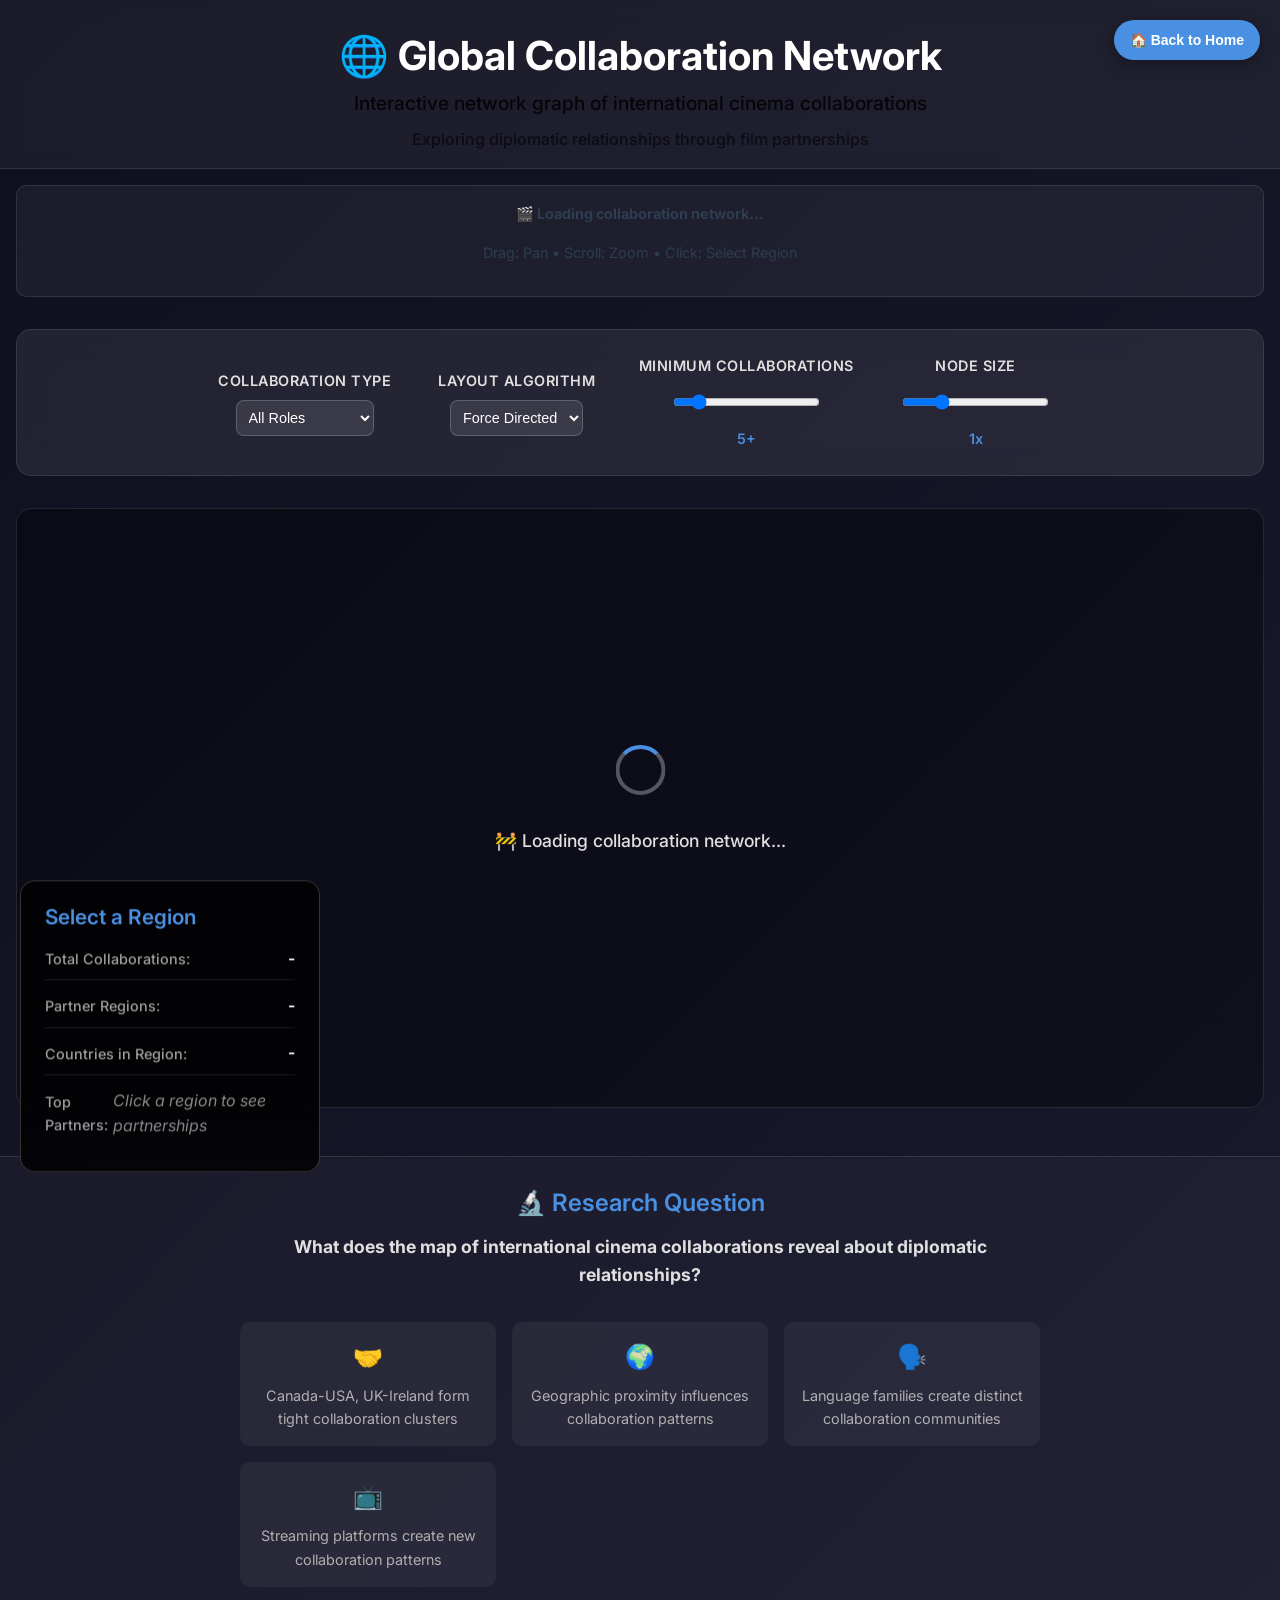
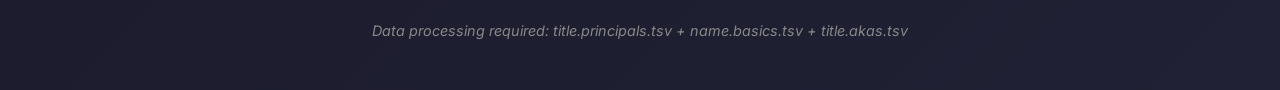
==== collaboration-network.html @ 0bec1ea6 "MAP GRAPH" ====
<!DOCTYPE html>
<html lang="en">
<head>
    <meta charset="UTF-8">
    <meta name="viewport" content="width=device-width, initial-scale=1.0">
    <title>Global Collaboration Network - Cinema Partnerships</title>
    
    <!-- D3.js v7 -->
    <script src="https://d3js.org/d3.v7.min.js"></script>
    
    <!-- CSS -->
    <link rel="stylesheet" href="styles.css">
    
    <!-- Google Fonts -->
    <link href="https://fonts.googleapis.com/css2?family=Inter:wght@300;400;500;600;700&display=swap" rel="stylesheet">
    
    <style>
        /* Override Hebrew styles for English */
        body {
            font-family: 'Inter', sans-serif;
            direction: ltr;
            text-align: left;
            background: linear-gradient(135deg, #0f0f1e 0%, #1a1a2e 100%);
            color: white;
            margin: 0;
            padding: 0;
            overflow-x: hidden;
        }
        
        .container {
            max-width: 1400px;
            margin: 0 auto;
            padding: 0 20px;
        }
        
        /* Back to Home Button */
        .back-to-home {
            position: fixed;
            top: 20px;
            right: 20px;
            background: #4a90e2;
            color: white;
            border: none;
            padding: 12px 16px;
            border-radius: 50px;
            font-size: 14px;
            font-weight: 600;
            cursor: pointer;
            z-index: 1000;
            transition: background 0.3s ease;
            box-shadow: 0 4px 15px rgba(0, 0, 0, 0.3);
        }
        
        .back-to-home:hover {
            background: #357abd;
        }
        
        /* Main Layout */
        .viz-container {
            min-height: 100vh;
            display: flex;
            flex-direction: column;
        }
        
        .viz-header {
            text-align: center;
            padding: 2rem 0 1rem 0;
            background: rgba(255, 255, 255, 0.05);
            backdrop-filter: blur(10px);
            border-bottom: 1px solid rgba(255, 255, 255, 0.1);
        }
        
        .viz-header h1 {
            font-size: 2.5rem;
            font-weight: 700;
            margin: 0 0 0.5rem 0;
            color: #ffffff;
        }
        
        .viz-header p {
            font-size: 1.2rem;
            margin: 0;
            opacity: 0.8;
            color: #e0e0e0;
        }
        
        .viz-header .subtitle {
            font-size: 1rem;
            margin-top: 0.5rem;
            opacity: 0.6;
        }
        
        /* Controls Panel */
        .controls-panel {
            background: rgba(255, 255, 255, 0.08);
            backdrop-filter: blur(15px);
            border: 1px solid rgba(255, 255, 255, 0.1);
            border-radius: 15px;
            padding: 1.5rem;
            margin: 1rem;
            display: flex;
            flex-wrap: wrap;
            gap: 2rem;
            align-items: center;
            justify-content: center;
        }
        
        .control-group {
            display: flex;
            flex-direction: column;
            gap: 0.5rem;
            min-width: 180px;
        }
        
        .control-group label {
            font-size: 0.9rem;
            font-weight: 600;
            color: #e0e0e0;
            text-transform: uppercase;
            letter-spacing: 0.5px;
        }
        
        .control-group select,
        .control-group input[type="range"] {
            background: rgba(255, 255, 255, 0.1);
            border: 1px solid rgba(255, 255, 255, 0.2);
            border-radius: 8px;
            padding: 0.5rem;
            color: white;
            font-size: 0.9rem;
        }
        
        .control-group select:focus,
        .control-group input:focus {
            outline: none;
            border-color: #4a90e2;
            box-shadow: 0 0 0 2px rgba(74, 144, 226, 0.3);
        }
        
        .control-group select option {
            background: #1a1a2e;
            color: white;
        }
        
        .range-value {
            color: #4a90e2;
            font-weight: 600;
            font-size: 0.9rem;
        }
        
        /* Network Visualization Container */
        .network-container {
            flex: 1;
            position: relative;
            margin: 1rem;
            border-radius: 15px;
            overflow: hidden;
            background: rgba(0, 0, 0, 0.3);
            border: 1px solid rgba(255, 255, 255, 0.1);
            min-height: 600px;
        }
        
        #network-svg {
            width: 100%;
            height: 100%;
            display: block;
            cursor: grab;
        }
        
        #network-svg:active {
            cursor: grabbing;
        }
        
        /* Network Elements */
        .country-node {
            cursor: pointer;
            stroke-width: 2px;
            stroke: rgba(255, 255, 255, 0.8);
            transition: all 0.3s ease;
        }
        
        .country-node:hover {
            stroke-width: 3px;
            stroke: #ffffff;
        }
        
        .country-node.selected {
            stroke-width: 4px;
            stroke: #ffff00;
        }
        
        .collaboration-link {
            stroke: rgba(255, 255, 255, 0.6);
            stroke-linecap: round;
            transition: all 0.3s ease;
        }
        
        .collaboration-link.highlighted {
            stroke: rgba(255, 255, 255, 0.9);
            stroke-width: 4px;
            filter: drop-shadow(0px 0px 4px rgba(255,255,255,0.6));
        }
        
        .collaboration-link:hover {
            stroke: rgba(255, 255, 255, 0.85);
            filter: drop-shadow(0px 0px 3px rgba(255,255,255,0.5));
        }
        
        .country-label {
            font-family: 'Inter', sans-serif;
            font-size: 12px;
            font-weight: 600;
            fill: white;
            text-anchor: middle;
            pointer-events: none;
            user-select: none;
        }
        
        .country-label.large {
            font-size: 14px;
        }
        
        .tooltip {
            position: absolute;
            background: rgba(0, 0, 0, 0.9);
            color: white;
            padding: 10px;
            border-radius: 8px;
            font-size: 12px;
            pointer-events: none;
            opacity: 0;
            transition: opacity 0.3s ease;
            border: 1px solid rgba(255, 255, 255, 0.2);
            z-index: 1000;
        }
        
        /* Loading Indicator */
        .loading-indicator {
            position: absolute;
            top: 50%;
            left: 50%;
            transform: translate(-50%, -50%);
            text-align: center;
            z-index: 10;
        }
        
        .spinner {
            width: 50px;
            height: 50px;
            border: 4px solid rgba(255, 255, 255, 0.3);
            border-top: 4px solid #4a90e2;
            border-radius: 50%;
            animation: spin 1s linear infinite;
            margin: 0 auto 1rem auto;
        }
        
        @keyframes spin {
            0% { transform: rotate(0deg); }
            100% { transform: rotate(360deg); }
        }
        
        .loading-text {
            color: #e0e0e0;
            font-size: 1.1rem;
            font-weight: 500;
        }
        
        /* Info Panel */
        .info-panel {
            position: fixed;
            bottom: 20px;
            left: 20px;
            background: rgba(0, 0, 0, 0.8);
            backdrop-filter: blur(15px);
            border: 1px solid rgba(255, 255, 255, 0.2);
            border-radius: 15px;
            padding: 1.5rem;
            max-width: 300px;
            z-index: 100;
            transform: translateY(100%);
            transition: transform 0.3s ease;
        }
        
        .info-panel.visible {
            transform: translateY(0);
        }
        
        .country-info h3 {
            margin: 0 0 1rem 0;
            color: #4a90e2;
            font-size: 1.3rem;
        }
        
        .country-stats {
            display: flex;
            flex-direction: column;
            gap: 0.8rem;
        }
        
        .stat {
            display: flex;
            justify-content: space-between;
            align-items: center;
            padding-bottom: 0.5rem;
            border-bottom: 1px solid rgba(255, 255, 255, 0.1);
        }
        
        .stat:last-child {
            border-bottom: none;
        }
        
        .stat-label {
            color: #b0b0b0;
            font-size: 0.9rem;
        }
        
        .stat-value {
            color: #ffffff;
            font-weight: 600;
        }
        
        .top-partners {
            display: flex;
            flex-direction: column;
            gap: 0.3rem;
        }
        
        .partner-item {
            display: flex;
            justify-content: space-between;
            font-size: 0.85rem;
        }
        
        .partner-country {
            color: #e0e0e0;
        }
        
        .partner-count {
            color: #4a90e2;
            font-weight: 600;
        }
        
        /* Legend */
        .legend {
            position: fixed;
            top: 80px;
            right: 20px;
            background: rgba(0, 0, 0, 0.8);
            backdrop-filter: blur(15px);
            border: 1px solid rgba(255, 255, 255, 0.2);
            border-radius: 15px;
            padding: 1rem;
            z-index: 100;
            max-width: 250px;
        }
        
        .legend h4 {
            margin: 0 0 0.8rem 0;
            color: #4a90e2;
            font-size: 1rem;
            text-align: center;
        }
        
        .legend-item {
            display: flex;
            align-items: center;
            gap: 0.5rem;
            margin-bottom: 0.5rem;
            font-size: 0.85rem;
        }
        
        .legend-color {
            width: 16px;
            height: 16px;
            border-radius: 50%;
            flex-shrink: 0;
        }
        
        .legend-label {
            color: #e0e0e0;
        }
        
        /* Responsive Design */
        @media (max-width: 768px) {
            .controls-panel {
                flex-direction: column;
                gap: 1rem;
            }
            
            .control-group {
                min-width: auto;
                width: 100%;
            }
            
            .viz-header h1 {
                font-size: 2rem;
            }
            
            .info-panel {
                left: 10px;
                right: 10px;
                max-width: none;
            }
            
            .legend {
                right: 10px;
                max-width: 200px;
            }
        }
        
        /* Instructions */
        .instructions {
            background: rgba(255, 255, 255, 0.05);
            border: 1px solid rgba(255, 255, 255, 0.1);
            border-radius: 10px;
            padding: 1rem;
            margin: 1rem;
            text-align: center;
            color: #b0b0b0;
            font-size: 0.9rem;
        }
        
        .instructions.hidden {
            display: none;
        }
    </style>
</head>
<body>
    <!-- Back to Home Button -->
    <button class="back-to-home" onclick="location.href='index.html'">🏠 Back to Home</button>
    
    <!-- Main Container -->
    <div class="viz-container">
        <!-- Header Section -->
        <div class="viz-header">
            <h1>🌐 Global Collaboration Network</h1>
            <p>Interactive network graph of international cinema collaborations</p>
            <p class="subtitle">Exploring diplomatic relationships through film partnerships</p>
        </div>
        
        <!-- Instructions -->
                    <div class="instructions" id="instructions">
            <p><strong>🎬 Loading collaboration network...</strong></p>
            <p>Drag: Pan • Scroll: Zoom • Click: Select Region</p>
        </div>
        
        <!-- Controls Panel -->
        <div class="controls-panel">
            <div class="control-group">
                <label>Collaboration Type</label>
                <select id="collaboration-filter">
                    <option value="all">All Roles</option>
                    <option value="directors">Directors Only</option>
                    <option value="actors">Actors Only</option>
                    <option value="writers">Writers Only</option>
                    <option value="producers">Producers Only</option>
                </select>
            </div>
            
            <div class="control-group">
                <label>Layout Algorithm</label>
                <select id="layout-algorithm">
                    <option value="force">Force Directed</option>
                    <option value="circular">Circular</option>
                    <option value="sphere">Spherical</option>
                </select>
            </div>
            
            <div class="control-group">
                <label>Minimum Collaborations</label>
                <input type="range" id="min-collaborations" min="1" max="50" value="5">
                <div class="range-value" id="min-collab-value">5+</div>
            </div>
            
            <div class="control-group">
                <label>Node Size</label>
                <input type="range" id="node-size" min="0.5" max="3" step="0.1" value="1">
                <div class="range-value" id="node-size-value">1x</div>
            </div>
        </div>
        
        <!-- Network Visualization Container -->
        <div class="network-container" id="network-container">
            <div class="loading-indicator" id="loading-indicator">
                <div class="spinner"></div>
                <p class="loading-text">🚧 Loading collaboration network...</p>
            </div>
            <svg id="network-svg"></svg>
        </div>
        
        <!-- Legend -->
        <div class="legend" id="legend" style="display: none;">
            <h4>🌍 Regional Communities</h4>
            <div id="legend-content"></div>
        </div>
        
        <!-- Info Panel -->
        <div class="info-panel" id="info-panel">
            <div class="country-info" id="country-info">
                <h3 id="country-name">Select a Region</h3>
                <div class="country-stats">
                    <div class="stat">
                        <span class="stat-label">Total Collaborations:</span>
                        <span class="stat-value" id="total-collaborations">-</span>
                    </div>
                    <div class="stat">
                        <span class="stat-label">Partner Regions:</span>
                        <span class="stat-value" id="partner-count">-</span>
                    </div>
                    <div class="stat">
                        <span class="stat-label">Countries in Region:</span>
                        <span class="stat-value" id="community">-</span>
                    </div>
                    <div class="stat">
                        <span class="stat-label">Top Partners:</span>
                        <div class="top-partners" id="top-partners">
                            <em style="color: #888;">Click a region to see partnerships</em>
                        </div>
                    </div>
                </div>
            </div>
        </div>
    </div>
    
    <!-- Research Context -->
    <div style="background: rgba(255, 255, 255, 0.03); border-top: 1px solid rgba(255, 255, 255, 0.1); padding: 2rem 0; margin-top: 2rem;">
        <div class="container">
            <div style="text-align: center; max-width: 800px; margin: 0 auto;">
                <h3 style="color: #4a90e2; margin-bottom: 1rem;">🔬 Research Question</h3>
                <p style="font-size: 1.1rem; line-height: 1.6; color: #e0e0e0; margin-bottom: 1.5rem;">
                    <strong>What does the map of international cinema collaborations reveal about diplomatic relationships?</strong>
                </p>
                
                <div style="display: grid; grid-template-columns: repeat(auto-fit, minmax(200px, 1fr)); gap: 1rem; margin-top: 2rem;">
                    <div style="background: rgba(255, 255, 255, 0.05); padding: 1rem; border-radius: 10px;">
                        <div style="font-size: 1.5rem; margin-bottom: 0.5rem;">🤝</div>
                        <div style="font-size: 0.9rem; color: #b0b0b0;">Canada-USA, UK-Ireland form tight collaboration clusters</div>
                    </div>
                    <div style="background: rgba(255, 255, 255, 0.05); padding: 1rem; border-radius: 10px;">
                        <div style="font-size: 1.5rem; margin-bottom: 0.5rem;">🌍</div>
                        <div style="font-size: 0.9rem; color: #b0b0b0;">Geographic proximity influences collaboration patterns</div>
                    </div>
                    <div style="background: rgba(255, 255, 255, 0.05); padding: 1rem; border-radius: 10px;">
                        <div style="font-size: 1.5rem; margin-bottom: 0.5rem;">🗣️</div>
                        <div style="font-size: 0.9rem; color: #b0b0b0;">Language families create distinct collaboration communities</div>
                    </div>
                    <div style="background: rgba(255, 255, 255, 0.05); padding: 1rem; border-radius: 10px;">
                        <div style="font-size: 1.5rem; margin-bottom: 0.5rem;">📺</div>
                        <div style="font-size: 0.9rem; color: #b0b0b0;">Streaming platforms create new collaboration patterns</div>
                    </div>
                </div>
                
                <p style="margin-top: 2rem; font-size: 0.9rem; color: #888;">
                    <em>Data processing required: title.principals.tsv + name.basics.tsv + title.akas.tsv</em>
                </p>
            </div>
        </div>
    </div>
    
    <!-- Include the visualization script -->
    <script src="collaboration_network_viz.js"></script>
</body>
</html>
---- styles.css ----
/* Reset and Base Styles */
* {
    margin: 0;
    padding: 0;
    box-sizing: border-box;
}

:root {
    /* Color Palette - Improved */
    --primary-color: #4a90e2;
    --secondary-color: #7b68ee;
    --accent-color: #ff6b6b;
    --accent-secondary: #4ecdc4;
    --crisis-color: #e74c3c;
    --success-color: #2ecc71;
    --warning-color: #f39c12;
    --info-color: #3498db;
    
    /* Neutral Colors - Better for readability */
    --dark-color: #2c3e50;
    --medium-color: #34495e;
    --light-color: #ecf0f1;
    --white: #ffffff;
    --gray-100: #f8f9fa;
    --gray-200: #e9ecef;
    --gray-300: #dee2e6;
    --gray-400: #ced4da;
    --gray-500: #adb5bd;
    --gray-600: #6c757d;
    --gray-700: #495057;
    --gray-800: #343a40;
    --gray-900: #212529;
    
    /* Typography - Improved */
    --font-family: 'Heebo', 'Arial', sans-serif;
    --font-size-xs: 0.75rem;
    --font-size-sm: 0.875rem;
    --font-size-base: 1rem;
    --font-size-lg: 1.125rem;
    --font-size-xl: 1.25rem;
    --font-size-2xl: 1.5rem;
    --font-size-3xl: 1.875rem;
    --font-size-4xl: 2.25rem;
    --font-size-5xl: 3rem;
    
    /* Spacing */
    --spacing-1: 0.25rem;
    --spacing-2: 0.5rem;
    --spacing-3: 0.75rem;
    --spacing-4: 1rem;
    --spacing-5: 1.25rem;
    --spacing-6: 1.5rem;
    --spacing-8: 2rem;
    --spacing-10: 2.5rem;
    --spacing-12: 3rem;
    --spacing-16: 4rem;
    
    /* Shadows - Enhanced */
    --shadow-sm: 0 1px 3px rgba(0, 0, 0, 0.12), 0 1px 2px rgba(0, 0, 0, 0.24);
    --shadow: 0 3px 6px rgba(0, 0, 0, 0.16), 0 3px 6px rgba(0, 0, 0, 0.23);
    --shadow-md: 0 10px 20px rgba(0, 0, 0, 0.19), 0 6px 6px rgba(0, 0, 0, 0.23);
    --shadow-lg: 0 14px 28px rgba(0, 0, 0, 0.25), 0 10px 10px rgba(0, 0, 0, 0.22);
    --shadow-xl: 0 19px 38px rgba(0, 0, 0, 0.30), 0 15px 12px rgba(0, 0, 0, 0.22);
    
    /* Transitions - Smoother */
    --transition-fast: 0.2s cubic-bezier(0.4, 0, 0.2, 1);
    --transition-base: 0.3s cubic-bezier(0.4, 0, 0.2, 1);
    --transition-slow: 0.5s cubic-bezier(0.4, 0, 0.2, 1);
}

/* Base Styles - Improved */
body {
    font-family: var(--font-family);
    font-size: var(--font-size-base);
    line-height: 1.6;
    color: var(--gray-900);
    background: linear-gradient(135deg, #667eea 0%, #764ba2 100%);
    min-height: 100vh;
    direction: rtl;
    overflow-x: hidden;
}

.container {
    max-width: 1400px;
    margin: 0 auto;
    padding: 0 var(--spacing-6);
}

/* Typography - Enhanced */
h1, h2, h3, h4, h5, h6 {
    font-weight: 600;
    line-height: 1.2;
    margin-bottom: var(--spacing-4);
    color: var(--dark-color);
}

h1 { font-size: var(--font-size-4xl); }
h2 { font-size: var(--font-size-3xl); }
h3 { font-size: var(--font-size-2xl); }
h4 { font-size: var(--font-size-xl); }
h5 { font-size: var(--font-size-lg); }
h6 { font-size: var(--font-size-base); }

p {
    margin-bottom: var(--spacing-4);
    color: var(--dark-color);
}

a {
    color: var(--primary-color);
    text-decoration: none;
    transition: color var(--transition-base);
}

a:hover {
    color: var(--secondary-color);
}

/* Header - Enhanced */
.header {
    background: linear-gradient(135deg, var(--primary-color) 0%, var(--secondary-color) 100%);
    color: var(--white);
    padding: var(--spacing-12) 0;
    text-align: center;
    box-shadow: var(--shadow-xl);
    position: relative;
    overflow: hidden;
}

.header::before {
    content: '';
    position: absolute;
    top: 0;
    left: 0;
    right: 0;
    bottom: 0;
    background: url('data:image/svg+xml,<svg xmlns="http://www.w3.org/2000/svg" viewBox="0 0 100 100"><circle cx="50" cy="50" r="2" fill="rgba(255,255,255,0.1)"/></svg>') repeat;
    animation: float 20s linear infinite;
}

@keyframes float {
    0% { transform: translateY(0px); }
    100% { transform: translateY(-100px); }
}

.title {
    font-size: var(--font-size-5xl);
    font-weight: 700;
    margin-bottom: var(--spacing-3);
    text-shadow: 2px 2px 4px rgba(0,0,0,0.3);
    position: relative;
    z-index: 1;
}

.subtitle {
    font-size: var(--font-size-xl);
    font-weight: 300;
    opacity: 0.9;
    margin-bottom: var(--spacing-8);
    position: relative;
    z-index: 1;
}

/* Statistics - Enhanced */
.stats {
    display: flex;
    justify-content: center;
    gap: var(--spacing-8);
    margin-bottom: var(--spacing-8);
    position: relative;
    z-index: 1;
    flex-wrap: wrap;
}

.stat-item {
    text-align: center;
    padding: var(--spacing-4) var(--spacing-6);
    background: rgba(255, 255, 255, 0.15);
    border-radius: 16px;
    backdrop-filter: blur(15px);
    border: 1px solid rgba(255, 255, 255, 0.3);
    transition: all var(--transition-base);
    min-width: 120px;
}

.stat-item:hover {
    transform: translateY(-4px);
    background: rgba(255, 255, 255, 0.25);
    box-shadow: var(--shadow-lg);
}

.stat-number {
    display: block;
    font-size: var(--font-size-3xl);
    font-weight: 700;
    color: var(--white);
    text-shadow: 1px 1px 2px rgba(0,0,0,0.3);
}

.stat-label {
    display: block;
    font-size: var(--font-size-sm);
    opacity: 0.9;
    font-weight: 500;
}

/* Loading Indicator - Enhanced */
.loading-indicator {
    display: flex;
    flex-direction: column;
    align-items: center;
    gap: var(--spacing-4);
    position: relative;
    z-index: 1;
}

.spinner {
    width: 50px;
    height: 50px;
    border: 4px solid rgba(255,255,255,0.3);
    border-top: 4px solid var(--white);
    border-radius: 50%;
    animation: spin 1s linear infinite;
}

@keyframes spin {
    0% { transform: rotate(0deg); }
    100% { transform: rotate(360deg); }
}

.loading-indicator.hidden {
    display: none;
}

/* Navigation - Enhanced */
.navigation {
    background: rgba(255,255,255,0.95);
    backdrop-filter: blur(20px);
    padding: var(--spacing-4) 0;
    position: sticky;
    top: 0;
    z-index: 100;
    box-shadow: var(--shadow-md);
    border-bottom: 1px solid var(--gray-200);
}

.nav-list {
    display: flex;
    justify-content: center;
    list-style: none;
    gap: var(--spacing-6);
    flex-wrap: wrap;
}

.nav-link {
    display: flex;
    align-items: center;
    padding: var(--spacing-3) var(--spacing-5);
    border-radius: 25px;
    font-weight: 500;
    color: var(--dark-color);
    transition: all var(--transition-base);
    position: relative;
    background: var(--white);
    border: 2px solid transparent;
    text-decoration: none;
}

.nav-link:hover,
.nav-link.active {
    background: linear-gradient(135deg, var(--primary-color) 0%, var(--secondary-color) 100%);
    color: var(--white);
    transform: translateY(-2px);
    box-shadow: var(--shadow-lg);
    border-color: var(--primary-color);
}

/* Main Content - Enhanced */
.main {
    padding: var(--spacing-12) 0;
}

/* Chart Sections - Enhanced */
.chart-section {
    background: var(--white);
    margin-bottom: var(--spacing-12);
    border-radius: 24px;
    box-shadow: var(--shadow-xl);
    overflow: hidden;
    transition: all var(--transition-base);
    border: 1px solid var(--gray-200);
}

.chart-section:hover {
    transform: translateY(-8px);
    box-shadow: 0 25px 50px -12px rgba(0, 0, 0, 0.15);
}

.chart-header {
    background: linear-gradient(135deg, var(--accent-color) 0%, var(--accent-secondary) 100%);
    color: var(--white);
    padding: var(--spacing-8);
    text-align: center;
    position: relative;
}

.chart-header h2 {
    font-size: var(--font-size-3xl);
    margin-bottom: var(--spacing-3);
    font-weight: 600;
    text-shadow: 1px 1px 2px rgba(0,0,0,0.3);
}

.chart-description {
    font-size: var(--font-size-lg);
    opacity: 0.95;
    font-weight: 300;
    line-height: 1.6;
    max-width: 800px;
    margin: 0 auto;
}

.chart-container {
    padding: var(--spacing-8);
}

.chart {
    width: 100%;
    height: 600px;
    margin-bottom: var(--spacing-6);
    border-radius: 16px;
    background: var(--gray-100);
    position: relative;
    border: 2px solid var(--gray-200);
    overflow: hidden;
}

/* Chart Controls - Enhanced */
.chart-controls {
    display: flex;
    align-items: center;
    justify-content: center;
    gap: var(--spacing-8);
    flex-wrap: wrap;
    padding: var(--spacing-6);
    background: var(--gray-100);
    border-radius: 16px;
    margin-bottom: var(--spacing-6);
    border: 1px solid var(--gray-200);
}

.control-group {
    display: flex;
    align-items: center;
    gap: var(--spacing-3);
}

.chart-controls label {
    font-weight: 500;
    color: var(--dark-color);
    font-size: var(--font-size-sm);
}

.chart-controls select,
.chart-controls input[type="range"] {
    padding: var(--spacing-2) var(--spacing-4);
    border: 2px solid var(--gray-300);
    border-radius: 8px;
    font-family: var(--font-family);
    font-size: var(--font-size-sm);
    transition: all var(--transition-base);
    background: var(--white);
    min-width: 120px;
}

.chart-controls select:focus,
.chart-controls input:focus {
    outline: none;
    border-color: var(--primary-color);
    box-shadow: 0 0 0 3px rgba(74, 144, 226, 0.1);
}

.comparison-btn {
    background: var(--info-color);
    color: white;
    border: none;
    padding: 10px 20px;
    border-radius: 8px;
    font-size: 14px;
    font-weight: 500;
    cursor: pointer;
    transition: all var(--transition-base);
    box-shadow: var(--shadow-sm);
    min-width: 140px;
}

.comparison-btn:hover {
    background: #2980b9;
    transform: translateY(-2px);
    box-shadow: var(--shadow-md);
}

.comparison-btn:active {
    transform: translateY(0);
    box-shadow: var(--shadow-sm);
}

.chart-controls input[type="checkbox"] {
    width: 20px;
    height: 20px;
    accent-color: var(--primary-color);
}

/* Insights - Enhanced */
.insights {
    background: linear-gradient(135deg, #f8f9fa 0%, #e9ecef 100%);
    padding: var(--spacing-6);
    border-radius: 16px;
    border-left: 4px solid var(--primary-color);
    box-shadow: var(--shadow);
}

.insights h4 {
    color: var(--dark-color);
    margin-bottom: var(--spacing-4);
    font-size: var(--font-size-lg);
    font-weight: 600;
}

.insights ul {
    list-style: none;
    padding: 0;
}

.insights li {
    padding: var(--spacing-2) 0;
    padding-right: var(--spacing-5);
    position: relative;
    color: var(--dark-color);
    font-size: var(--font-size-sm);
    line-height: 1.5;
}

.insights li::before {
    content: '📊';
    position: absolute;
    right: 0;
    top: var(--spacing-2);
}

/* D3.js Chart Styles - Enhanced */
.axis path,
.axis line {
    stroke: var(--gray-400);
    stroke-width: 1;
}

.axis text {
    font-family: var(--font-family);
    font-size: 12px;
    fill: var(--gray-600);
    font-weight: 500;
}

.y-axis-ticks line {
    stroke: var(--gray-700);
    stroke-width: 2;
    opacity: 0.8;
}

.y-axis-ticks {
    pointer-events: none;
}

/* Legend styling - Enhanced */
.legend {
    pointer-events: all;
    /* Ensure legend doesn't overlap with chart */
    isolation: isolate;
}

.legend text {
    font-family: var(--font-family) !important;
    text-shadow: none !important;
    font-weight: 600 !important;
    font-size: 16px !important;
    transition: all 0.2s ease;
}

.legend text:hover {
    font-weight: 700 !important;
    transform: scale(1.05);
}

.legend line {
    stroke-width: 3 !important;
    stroke-linecap: round !important;
}

.legend circle {
    stroke-width: 2 !important;
    filter: drop-shadow(0 1px 2px rgba(0,0,0,0.2));
}

.grid line {
    stroke: var(--gray-300);
    stroke-opacity: 0.6;
    stroke-width: 1;
}

.grid path {
    stroke-width: 0;
}

/* Tooltip - Enhanced */
.tooltip {
    position: absolute;
    background: rgba(0, 0, 0, 0.95);
    color: var(--white);
    padding: var(--spacing-3) var(--spacing-4);
    border-radius: 12px;
    font-size: var(--font-size-sm);
    font-family: var(--font-family);
    pointer-events: none;
    z-index: 1000;
    box-shadow: var(--shadow-lg);
    backdrop-filter: blur(10px);
    max-width: 300px;
    line-height: 1.4;
    border: 1px solid rgba(255,255,255,0.2);
}

/* Crisis Indicators - Enhanced */
.crisis-marker {
    stroke: var(--crisis-color);
    stroke-width: 3;
    stroke-dasharray: 8,4;
    opacity: 0.8;
}

.crisis-label {
    font-family: var(--font-family);
    font-size: 10px;
    fill: var(--crisis-color);
    font-weight: 700;
    text-shadow: 1px 1px 2px rgba(255,255,255,0.8);
    pointer-events: none;
}

/* Genre Colors - Enhanced */
.genre-drama { color: #e74c3c; }
.genre-action { color: #3498db; }
.genre-comedy { color: #f39c12; }
.genre-horror { color: #9b59b6; }
.genre-documentary { color: #2ecc71; }
.genre-thriller { color: #e67e22; }
.genre-romance { color: #e91e63; }
.genre-adventure { color: #00bcd4; }
.genre-crime { color: #795548; }
.genre-scifi { color: #607d8b; }

/* Summary Section - Enhanced */
.summary {
    background: var(--white);
    padding: var(--spacing-12) 0;
    margin-top: var(--spacing-12);
    box-shadow: var(--shadow-lg);
}

.summary h2 {
    text-align: center;
    margin-bottom: var(--spacing-8);
    color: var(--dark-color);
}

.summary-grid {
    display: grid;
    grid-template-columns: repeat(auto-fit, minmax(350px, 1fr));
    gap: var(--spacing-6);
}

.summary-card {
    background: linear-gradient(135deg, #f8f9fa 0%, #e9ecef 100%);
    padding: var(--spacing-6);
    border-radius: 16px;
    border-left: 4px solid var(--primary-color);
    box-shadow: var(--shadow);
    transition: all var(--transition-base);
}

.summary-card:hover {
    transform: translateY(-4px);
    box-shadow: var(--shadow-lg);
}

.summary-card h3 {
    color: var(--dark-color);
    margin-bottom: var(--spacing-4);
    font-size: var(--font-size-xl);
}

.summary-card ul {
    list-style: none;
    padding: 0;
}

.summary-card li {
    padding: var(--spacing-2) 0;
    color: var(--dark-color);
    font-size: var(--font-size-sm);
    line-height: 1.5;
    padding-right: var(--spacing-5);
    position: relative;
}

.summary-card li::before {
    content: '✓';
    position: absolute;
    right: 0;
    top: var(--spacing-2);
    color: var(--success-color);
    font-weight: bold;
}

/* Footer - Enhanced */
.footer {
    background: var(--dark-color);
    color: var(--white);
    padding: var(--spacing-12) 0 var(--spacing-8);
    margin-top: var(--spacing-16);
}

.footer-content {
    display: grid;
    grid-template-columns: repeat(auto-fit, minmax(250px, 1fr));
    gap: var(--spacing-8);
}

.footer-section h4 {
    margin-bottom: var(--spacing-4);
    color: var(--white);
    font-size: var(--font-size-lg);
}

.footer-section p {
    margin-bottom: var(--spacing-2);
    color: var(--gray-300);
    font-size: var(--font-size-sm);
}

.footer-section a {
    color: var(--primary-color);
}

.footer-section a:hover {
    color: var(--white);
}

/* Responsive Design - Enhanced */
@media (max-width: 768px) {
    :root {
        --font-size-5xl: 2.25rem;
        --font-size-4xl: 1.875rem;
        --font-size-3xl: 1.5rem;
    }
    
    .container {
        padding: 0 var(--spacing-4);
    }
    
    .title {
        font-size: var(--font-size-4xl);
    }
    
    .stats {
        flex-direction: column;
        gap: var(--spacing-4);
    }
    
    .nav-list {
        flex-direction: column;
        gap: var(--spacing-3);
    }
    
    .chart {
        height: 450px;
    }
    
    .chart-controls {
        flex-direction: column;
        align-items: stretch;
        gap: var(--spacing-4);
    }
    
    .control-group {
        justify-content: space-between;
    }
    
    .summary-grid {
        grid-template-columns: 1fr;
    }
    
    .footer-content {
        grid-template-columns: 1fr;
        gap: var(--spacing-6);
    }

    /* Mobile Legend Adjustments */
    .chart .legend {
        transform: scale(0.8);
        transform-origin: top right;
    }

    .chart .legend text {
        font-size: 14px !important;
    }
}

/* Animation Classes - Enhanced */
.fade-in {
    animation: fadeIn 0.8s cubic-bezier(0.4, 0, 0.2, 1);
}

@keyframes fadeIn {
    from {
        opacity: 0;
        transform: translateY(30px);
    }
    to {
        opacity: 1;
        transform: translateY(0);
    }
}

.slide-in-left {
    animation: slideInLeft 0.6s cubic-bezier(0.4, 0, 0.2, 1);
}

@keyframes slideInLeft {
    from {
        opacity: 0;
        transform: translateX(-30px);
    }
    to {
        opacity: 1;
        transform: translateX(0);
    }
}

.bounce-in {
    animation: bounceIn 0.8s cubic-bezier(0.4, 0, 0.2, 1);
}

@keyframes bounceIn {
    0% {
        opacity: 0;
        transform: scale(0.3);
    }
    50% {
        opacity: 1;
        transform: scale(1.05);
    }
    70% {
        transform: scale(0.9);
    }
    100% {
        opacity: 1;
        transform: scale(1);
    }
}

/* Custom Scrollbar - Enhanced */
::-webkit-scrollbar {
    width: 10px;
}

::-webkit-scrollbar-track {
    background: var(--gray-200);
    border-radius: 5px;
}

::-webkit-scrollbar-thumb {
    background: linear-gradient(135deg, var(--primary-color) 0%, var(--secondary-color) 100%);
    border-radius: 5px;
}

::-webkit-scrollbar-thumb:hover {
    background: linear-gradient(135deg, #5a6fd8 0%, #6a4190 100%);
}

/* Print Styles - Enhanced */
@media print {
    .navigation,
    .chart-controls,
    .footer {
        display: none;
    }
    
    .chart-section {
        page-break-inside: avoid;
        margin-bottom: var(--spacing-8);
        box-shadow: none;
        border: 1px solid var(--gray-300);
    }
    
    .header {
        background: var(--white) !important;
        color: var(--dark-color) !important;
        box-shadow: none;
    }
    
    .chart {
        border: 1px solid var(--gray-400);
    }
}

/* Focus Styles for Accessibility - Enhanced */
*:focus {
    outline: 2px solid var(--primary-color);
    outline-offset: 2px;
}

button:focus,
select:focus,
input:focus {
    outline: 2px solid var(--primary-color);
    outline-offset: 2px;
}

/* High Contrast Mode Support - Enhanced */
@media (prefers-contrast: high) {
    :root {
        --gray-300: #000000;
        --gray-600: #000000;
        --gray-700: #000000;
    }
}

/* Reduced Motion Support - Enhanced */
@media (prefers-reduced-motion: reduce) {
    * {
        animation-duration: 0.01ms !important;
        animation-iteration-count: 1 !important;
        transition-duration: 0.01ms !important;
    }
}

/* Enhanced Chart Text Visibility */
.chart text {
    fill: var(--dark-color) !important;
    text-shadow: 1px 1px 2px rgba(255,255,255,0.9) !important;
    font-weight: 500 !important;
}

.chart .axis text {
    fill: var(--dark-color) !important;
    font-weight: 500 !important;
    font-size: 11px !important;
}

.chart .axis-label {
    fill: var(--dark-color) !important;
    font-weight: 600 !important;
    font-size: 14px !important;
}

/* Enhanced Legend Styling */
.chart .legend {
    pointer-events: all;
    /* Ensure legend is positioned correctly and doesn't overlap */
    z-index: 10;
}

.chart .legend text {
    font-family: var(--font-family) !important;
    text-shadow: none !important;
    font-weight: 600 !important;
    font-size: 16px !important;
    transition: all 0.2s ease;
}

.chart .legend text:hover {
    font-weight: 700 !important;
    transform: scale(1.05);
}

/* Override any conflicting styles */
.chart .legend text[style*="fill"] {
    fill: inherit !important;
}

/* Ensure legend text colors are applied */
.chart .legend text {
    fill: currentColor !important;
}

.chart .legend span {
    color: inherit !important;
}

/* Force legend text colors */
.chart .legend text[style*="fill"] {
    fill: inherit !important;
}

.chart .legend span[style*="color"] {
    color: inherit !important;
}

/* Specific legend text colors */
.chart .legend text {
    fill: var(--text-color, currentColor) !important;
}

.chart .legend span {
    color: var(--text-color, currentColor) !important;
}

/* DNA Chart legend specific styling */
.dna-chart .legend span {
    color: inherit !important;
}

/* Override any other styles that might interfere */
.chart .legend text,
.chart .legend span {
    color: inherit !important;
    fill: inherit !important;
}

/* Ensure inline styles take precedence */
.chart .legend text[style*="fill"],
.chart .legend span[style*="color"] {
    color: inherit !important;
    fill: inherit !important;
}

/* Force legend text colors to override any other styles */
.chart .legend text {
    fill: inherit !important;
}

.chart .legend span {
    color: inherit !important;
}

/* Specific legend text colors for different chart types */
.chart .legend text[fill] {
    fill: inherit !important;
}

.chart .legend span[style*="color"] {
    color: inherit !important;
}

/* Override any CSS that might interfere with legend colors */
.chart .legend text {
    fill: inherit !important;
    color: inherit !important;
}

.chart .legend span {
    color: inherit !important;
    fill: inherit !important;
}

/* Force legend text to use the colors defined in the style attribute */
.chart .legend text[style*="fill"],
.chart .legend span[style*="color"] {
    fill: inherit !important;
    color: inherit !important;
}

/* Ensure that any fill or color attribute is respected */
.chart .legend text[fill],
.chart .legend span[style*="color"] {
    fill: inherit !important;
    color: inherit !important;
}

/* Override any other CSS rules that might interfere */
.chart .legend text,
.chart .legend span {
    fill: inherit !important;
    color: inherit !important;
}

/* Ensure all legend text colors are applied correctly */
.chart .legend text[fill],
.chart .legend text[style*="fill"],
.chart .legend span[style*="color"] {
    fill: inherit !important;
    color: inherit !important;
}

/* Force legend text to use inline colors */
.chart .legend text[fill],
.chart .legend text[style*="fill"],
.chart .legend span[style*="color"] {
    fill: inherit !important;
    color: inherit !important;
}

/* Ensure that any fill or color attribute is respected */
.chart .legend text[fill],
.chart .legend span[style*="color"] {
    fill: inherit !important;
    color: inherit !important;
}

/* Override any conflicting styles */
.chart .legend text {
    fill: inherit !important;
    color: inherit !important;
}

.chart .legend span {
    color: inherit !important;
}

/* Force legend text colors to be applied */
.chart .legend text[style*="fill"] {
    fill: inherit !important;
}

.chart .legend text[style*="color"] {
    color: inherit !important;
}

/* Ensure legend text colors are applied correctly */
.chart .legend text {
    fill: inherit !important;
    color: inherit !important;
}

/* Override any other styles that might interfere */
.chart .legend text[fill] {
    fill: inherit !important;
}

.chart .legend text[style*="fill"] {
    fill: inherit !important;
}

/* Ensure legend text colors are not overridden */
.chart .legend text[fill],
.chart .legend span[style*="color"] {
    color: inherit !important;
    fill: inherit !important;
}

/* Force legend text to use inline colors */
.chart .legend text[fill],
.chart .legend text[style*="fill"],
.chart .legend span[style*="color"] {
    color: inherit !important;
    fill: inherit !important;
}

.chart .legend line {
    stroke-width: 3 !important;
    filter: drop-shadow(0 1px 2px rgba(0,0,0,0.2));
    stroke-linecap: round !important;
}

.chart .legend circle {
    stroke-width: 2 !important;
    filter: drop-shadow(0 1px 2px rgba(0,0,0,0.2));
}

/* Specific legend positioning to prevent overlap */
.chart .legend-item {
    transition: all 0.2s ease;
}

.chart .legend-item:hover {
    transform: translateX(-2px);
}

/* Color legend styling */
.chart .color-legend {
    pointer-events: all;
    z-index: 10;
}

.chart .color-legend text {
    font-family: var(--font-family) !important;
    text-shadow: none !important;
    font-weight: 500 !important;
    fill: var(--dark-color) !important;
    transition: all 0.2s ease;
}

/* Political Events Timeline Axes Styling - MAXIMUM VISIBILITY */
#political-timeline-container .x-axis text,
#political-timeline-container .y-axis text {
    fill: #000000 !important;
    font-family: Arial, sans-serif !important;
    font-size: 18px !important;
    font-weight: 900 !important;
    opacity: 1 !important;
    text-shadow: 1px 1px 2px rgba(255,255,255,0.8) !important;
    stroke: none !important;
    visibility: visible !important;
    display: block !important;
}

#political-timeline-container .x-axis text {
    text-anchor: middle !important;
}

#political-timeline-container .y-axis text {
    text-anchor: end !important;
}

/* Force tick marks to be visible */
#political-timeline-container .x-axis line,
#political-timeline-container .y-axis line {
    stroke: #000000 !important;
    stroke-width: 2px !important;
    opacity: 1 !important;
    visibility: visible !important;
}

/* Manual tick labels - CLEAN AND VISIBLE */
#political-timeline-container .manual-x-tick,
#political-timeline-container .manual-y-tick {
    fill: #000000 !important;
    font-family: Arial, sans-serif !important;
    font-size: 12px !important;
    font-weight: 700 !important;
    opacity: 1 !important;
    text-shadow: 1px 1px 2px rgba(255,255,255,0.8) !important;
    stroke: none !important;
    visibility: visible !important;
    display: block !important;
    pointer-events: none !important;
}

#political-timeline-container .x-axis path,
#political-timeline-container .y-axis path {
    stroke: var(--dark-color) !important;
    stroke-width: 3px !important;
    opacity: 1 !important;
}

#political-timeline-container .x-axis line,
#political-timeline-container .y-axis line {
    stroke: var(--dark-color) !important;
    stroke-width: 2px !important;
    opacity: 1 !important;
}

/* Political Timeline Container - Responsive Layout */
#political-timeline-container {
    width: 100% !important;
    max-width: 1400px !important;
    margin: 0 auto !important;
    padding: 20px !important;
    box-sizing: border-box !important;
    overflow: visible !important;
    min-height: 900px !important;
}

#political-timeline-container svg {
    width: 100% !important;
    max-width: 100% !important;
    height: auto !important;
    display: block !important;
    margin: 0 auto !important;
}

/* FORCE BLACK TEXT - Maximum Specificity Override */
section#viz-timeline div.container div.viz-header p.viz-description,
section#viz-timeline .viz-header .viz-description,
section#viz-timeline .viz-description,
.viz-section .viz-description,
#viz-timeline p.viz-description {
    color: #000000 !important;
    font-weight: 500 !important;
    line-height: 1.6 !important;
    text-shadow: none !important;
}

section#viz-timeline div.container div.viz-header h2.viz-title,
section#viz-timeline .viz-header .viz-title,
section#viz-timeline .viz-title,
.viz-section .viz-title,
#viz-timeline h2.viz-title {
    color: #000000 !important;
    font-weight: 700 !important;
    text-shadow: none !important;
}

section#viz-timeline div.container div.viz-header div.research-q,
section#viz-timeline .viz-header .research-q,
section#viz-timeline .research-q,
.viz-section .research-q,
#viz-timeline .research-q {
    color: #000000 !important;
    font-weight: 500 !important;
    text-shadow: none !important;
}

/* GLOBAL BLACK TEXT ENFORCEMENT - All Visualization Sections */
.global-hero h1,
.global-hero p,
.global-hero h3,
.hero-title,
.hero-subtitle,
.research-question h3,
.research-question p,
.nav-item h4,
.nav-item p,
.viz-section .viz-title,
.viz-section .viz-description,
.viz-section .research-q,
.viz-section h2,
.viz-section h3,
.viz-section h4,
.viz-section p,
section.viz-section h2,
section.viz-section h3,
section.viz-section h4,
section.viz-section p,
section.viz-section div p,
#viz-timeline p,
#viz-diversity p,
#viz-influence p,
#viz-quality p,
#viz-collaboration p,
.viz-header .viz-title,
.viz-header .viz-description,
.viz-header .research-q,
div.viz-header h2,
div.viz-header p,
div.viz-header div {
    color: #000000 !important;
    text-shadow: none !important;
    font-weight: 500 !important;
}

/* Headers specifically - make them bold */
.viz-section h2,
.viz-section h3,
.viz-section h4,
section.viz-section h2,
section.viz-section h3,
section.viz-section h4,
.global-hero h1,
.global-hero h3,
.nav-item h4,
.viz-title {
    color: #000000 !important;
    font-weight: 700 !important;
    text-shadow: none !important;
}

.chart .color-legend text:hover {
    fill: var(--dark-color) !important;
    font-weight: 600 !important;
}

/* Area Chart slope legend styling */
.slope-legend {
    pointer-events: all;
    z-index: 10;
    transition: all 0.3s ease;
}

.slope-legend:hover {
    transform: translateY(-2px);
    box-shadow: 0 12px 30px rgba(0,0,0,0.2) !important;
}

/* Enhanced Tooltip */
#tooltip {
    position: absolute;
    background: rgba(0, 0, 0, 0.95);
    color: white;
    padding: 15px;
    border-radius: 12px;
    font-size: 14px;
    pointer-events: none;
    z-index: 9999;
    opacity: 0;
    transition: opacity 0.3s ease;
    max-width: 300px;
    box-shadow: 0 8px 25px rgba(0,0,0,0.5);
    border: 2px solid rgba(255,255,255,0.2);
    backdrop-filter: blur(10px);
}

#tooltip h4 {
    margin: 0 0 8px 0;
    font-size: 16px;
    font-weight: bold;
}

#tooltip div {
    line-height: 1.4;
}

/* Enhanced Crisis Markers */
.crisis-marker {
    stroke: var(--crisis-color);
    stroke-width: 3;
    stroke-dasharray: 8,4;
    opacity: 0.8;
}

.crisis-label {
    font-family: var(--font-family);
    font-size: 10px;
    fill: var(--crisis-color);
    font-weight: 700;
    text-shadow: 1px 1px 2px rgba(255,255,255,0.8);
    pointer-events: none;
}

/* Enhanced Grid Lines */
.chart .grid line {
    stroke: rgba(108, 117, 125, 0.3) !important;
    stroke-width: 1 !important;
}

/* Enhanced Chart Container */
.chart-container {
    position: relative;
    background: var(--white);
    border-radius: 16px;
    overflow: hidden;
    box-shadow: var(--shadow);
}

/* Enhanced Loading States */
.loading {
    opacity: 0.6;
    pointer-events: none;
}

.loading::after {
    content: '';
    position: absolute;
    top: 50%;
    left: 50%;
    width: 40px;
    height: 40px;
    margin: -20px 0 0 -20px;
    border: 4px solid var(--gray-300);
    border-top: 4px solid var(--primary-color);
    border-radius: 50%;
    animation: spin 1s linear infinite;
}

/* Enhanced Error States */
.error {
    background: var(--crisis-color);
    color: white;
    padding: var(--spacing-4);
    border-radius: 8px;
    margin: var(--spacing-4) 0;
    text-align: center;
    font-weight: 500;
}

/* Enhanced Success States */
.success {
    background: var(--success-color);
    color: white;
    padding: var(--spacing-4);
    border-radius: 8px;
    margin: var(--spacing-4) 0;
    text-align: center;
    font-weight: 500;
}
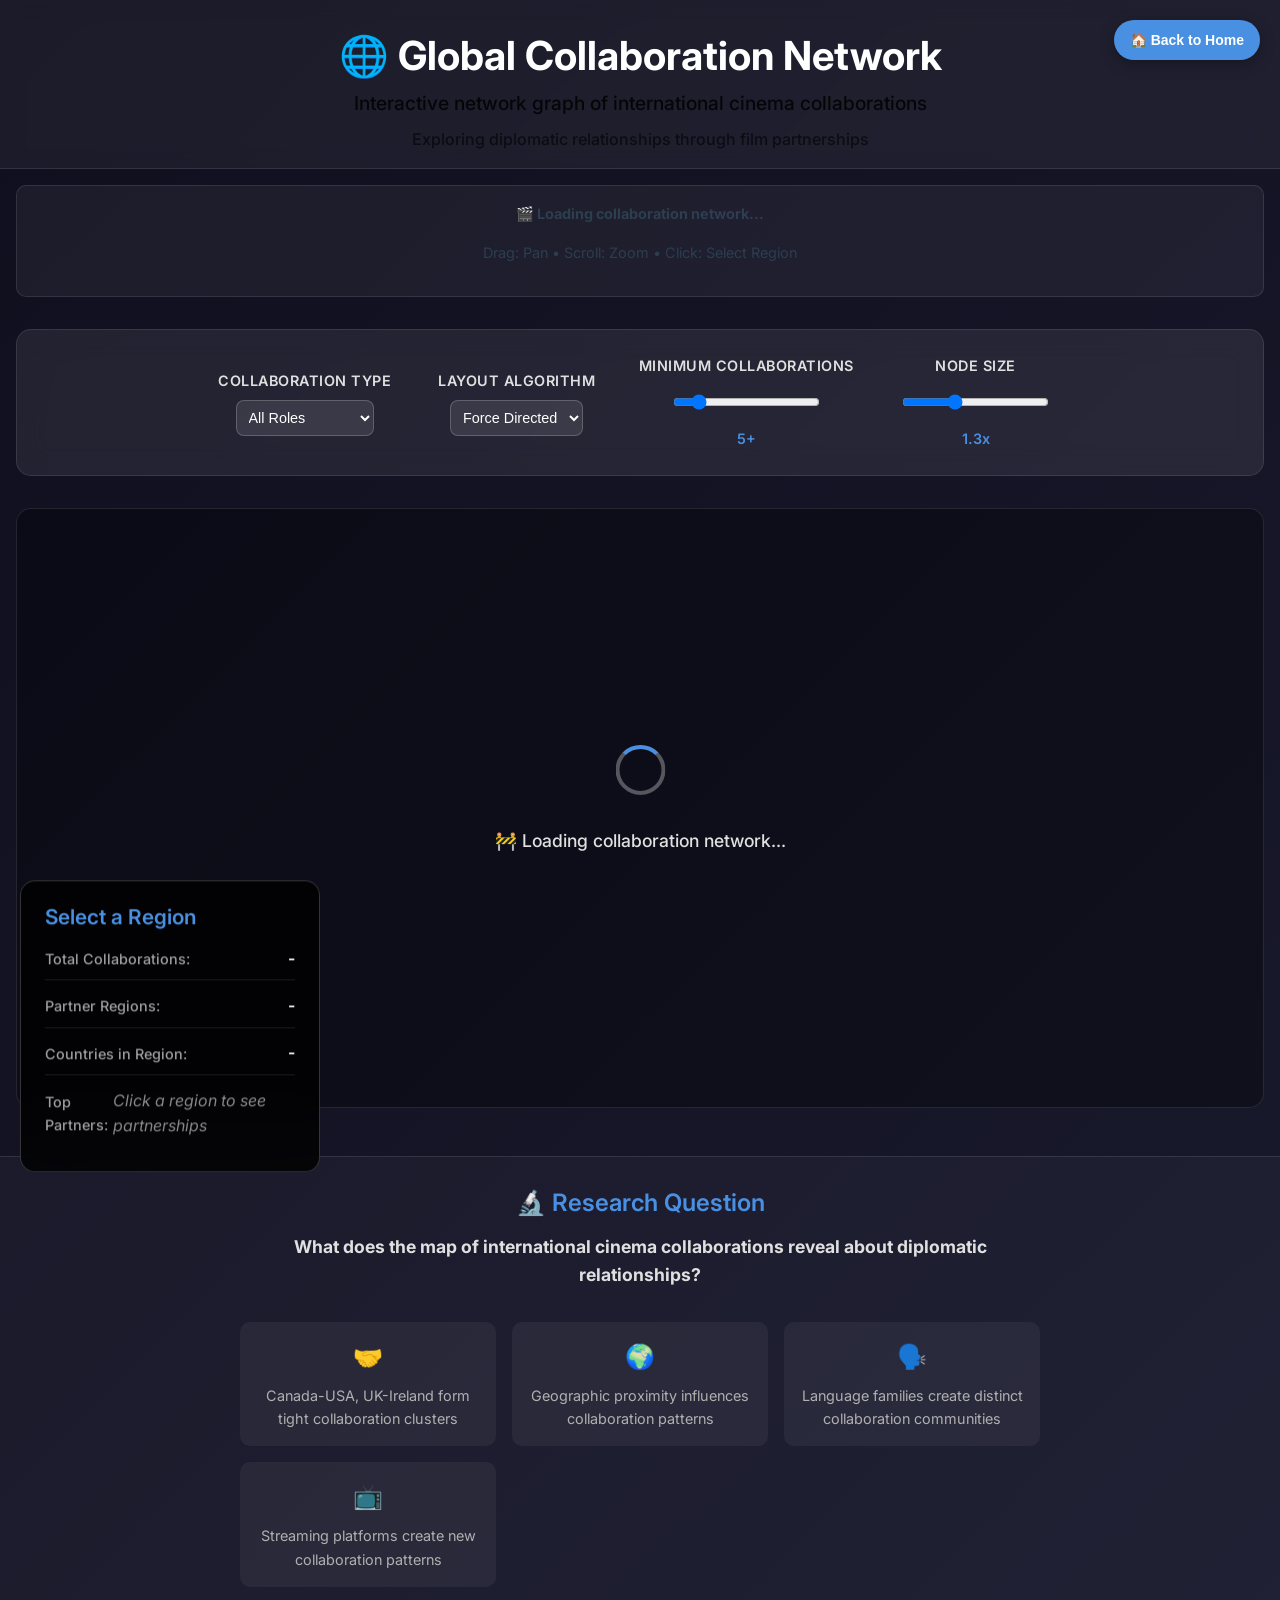
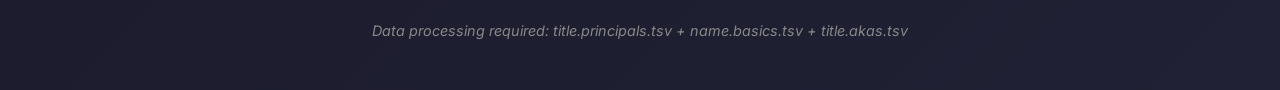
==== commit 23e69618: "improve" ====
--- a/collaboration-network.html
+++ b/collaboration-network.html
@@ -474,8 +474,8 @@
             
             <div class="control-group">
                 <label>Node Size</label>
-                <input type="range" id="node-size" min="0.5" max="3" step="0.1" value="1">
-                <div class="range-value" id="node-size-value">1x</div>
+                <input type="range" id="node-size" min="0.5" max="3" step="0.1" value="1.3">
+                <div class="range-value" id="node-size-value">1.3x</div>
             </div>
         </div>
         
--- a/styles.css
+++ b/styles.css
@@ -1373,4 +1373,278 @@
     margin: var(--spacing-4) 0;
     text-align: center;
     font-weight: 500;
+}
+
+/* ==========================================
+   Quality Gap Visualization Styles
+   ========================================== */
+
+.quality-gap-container {
+    background: var(--white);
+    border-radius: 12px;
+    padding: var(--spacing-6);
+    box-shadow: 0 4px 20px rgba(0, 0, 0, 0.08);
+    margin: var(--spacing-6) 0;
+}
+
+#quality-gap-chart {
+    min-height: 700px;
+    background: #ffffff;
+    border-radius: 8px;
+    padding: var(--spacing-3);
+    position: relative;
+    overflow: visible;
+    border: 1px solid #e9ecef;
+    width: 100%;
+    max-width: 1400px;
+    margin: 0 auto;
+}
+
+.chart-legend-container {
+    max-width: 1400px;
+    margin: 0 auto;
+}
+
+.legend-content {
+    justify-content: space-between !important;
+    flex-wrap: wrap;
+}
+
+@media (max-width: 1200px) {
+    .legend-content {
+        justify-content: center !important;
+        gap: 20px !important;
+    }
+}
+
+/* Tooltip Styles */
+.quality-tooltip {
+    font-family: var(--font-family);
+    line-height: 1.4;
+    box-shadow: 0 4px 12px rgba(0,0,0,0.3);
+    border: 1px solid rgba(255,255,255,0.2);
+    max-width: 280px;
+    backdrop-filter: blur(10px);
+}
+
+.quality-tooltip strong {
+    color: #fff;
+    font-weight: 600;
+}
+
+/* Violin Plot Styles */
+.violin-group {
+    cursor: pointer;
+    transition: opacity 0.2s ease;
+}
+
+.violin-group:hover {
+    opacity: 0.9;
+}
+
+.violin-path {
+    transition: all 0.2s ease;
+}
+
+.violin-path:hover {
+    filter: brightness(1.1);
+}
+
+/* Box Plot Styles */
+.box-group line {
+    transition: all 0.2s ease;
+}
+
+.box-group rect {
+    transition: all 0.2s ease;
+}
+
+.box-group circle {
+    transition: all 0.2s ease;
+}
+
+.box-group:hover line {
+    stroke-width: 2;
+}
+
+.box-group:hover rect {
+    stroke-width: 2;
+}
+
+/* Gini Indicator Styles */
+.gini-indicator rect {
+    transition: all 0.2s ease;
+    cursor: pointer;
+}
+
+.gini-indicator:hover rect {
+    stroke-width: 2;
+    filter: brightness(1.1);
+}
+
+.gini-indicator text {
+    font-family: var(--font-family);
+    font-size: var(--font-size-xs);
+    pointer-events: none;
+}
+
+/* Axis Styles */
+.axis-label {
+    fill: var(--gray-700);
+    font-family: var(--font-family);
+    font-weight: 600;
+}
+
+.x-axis text,
+.y-axis text {
+    fill: var(--gray-600);
+    font-family: var(--font-family);
+}
+
+.x-axis line,
+.y-axis line,
+.x-axis path,
+.y-axis path {
+    stroke: var(--gray-400);
+    stroke-width: 1;
+}
+
+/* Grid Lines */
+.y-grid line {
+    stroke: var(--gray-300);
+    stroke-width: 0.5;
+}
+
+.y-grid path {
+    stroke: none;
+}
+
+/* Chart Title */
+.chart-title {
+    fill: var(--dark-color);
+    font-family: var(--font-family);
+    font-weight: 700;
+    text-anchor: middle;
+}
+
+/* Legend Styles */
+.legend text {
+    fill: var(--gray-700);
+    font-family: var(--font-family);
+    font-size: var(--font-size-sm);
+}
+
+.gini-legend-item:hover rect {
+    stroke-width: 2;
+    filter: brightness(1.05);
+}
+
+.element-item:hover {
+    opacity: 0.8;
+}
+
+/* Loading States */
+.loading-indicator {
+    animation: fadeIn 0.3s ease-in;
+}
+
+@keyframes fadeIn {
+    from { opacity: 0; }
+    to { opacity: 1; }
+}
+
+/* Error and No Data States */
+.quality-gap-error,
+.quality-gap-no-data {
+    background: var(--gray-100);
+    border: 2px dashed var(--gray-300);
+    border-radius: 8px;
+    padding: var(--spacing-6);
+    text-align: center;
+    color: var(--gray-600);
+}
+
+.quality-gap-error h3,
+.quality-gap-no-data h3 {
+    color: var(--gray-700);
+    margin-bottom: var(--spacing-4);
+    font-size: var(--font-size-lg);
+}
+
+.quality-gap-error code,
+.quality-gap-no-data code {
+    background: var(--gray-200);
+    padding: var(--spacing-1) var(--spacing-2);
+    border-radius: 4px;
+    font-family: 'Monaco', 'Consolas', monospace;
+    font-size: var(--font-size-sm);
+}
+
+/* Responsive Design */
+@media (max-width: 1024px) {
+    #quality-gap-chart {
+        min-height: 600px;
+        padding: var(--spacing-3);
+    }
+    
+    .quality-gap-container {
+        padding: var(--spacing-4);
+    }
+    
+    .chart-title {
+        font-size: var(--font-size-lg);
+    }
+    
+    .axis-label {
+        font-size: var(--font-size-sm);
+    }
+}
+
+@media (max-width: 768px) {
+    #quality-gap-chart {
+        min-height: 500px;
+        padding: var(--spacing-2);
+    }
+    
+    .quality-tooltip {
+        max-width: 240px;
+        font-size: var(--font-size-xs);
+    }
+    
+    .legend text {
+        font-size: 9px;
+    }
+    
+    .legend .data-stats {
+        transform: translate(0, 30px) !important;
+    }
+}
+
+/* Dark Theme Support (if implemented later) */
+@media (prefers-color-scheme: dark) {
+    .quality-gap-container {
+        background: var(--gray-800);
+        color: var(--gray-100);
+    }
+    
+    #quality-gap-chart {
+        background: var(--gray-900);
+    }
+    
+    .axis-label {
+        fill: var(--gray-300);
+    }
+    
+    .x-axis text,
+    .y-axis text {
+        fill: var(--gray-400);
+    }
+    
+    .chart-title {
+        fill: var(--gray-100);
+    }
+    
+    .legend text {
+        fill: var(--gray-300);
+    }
 } 
